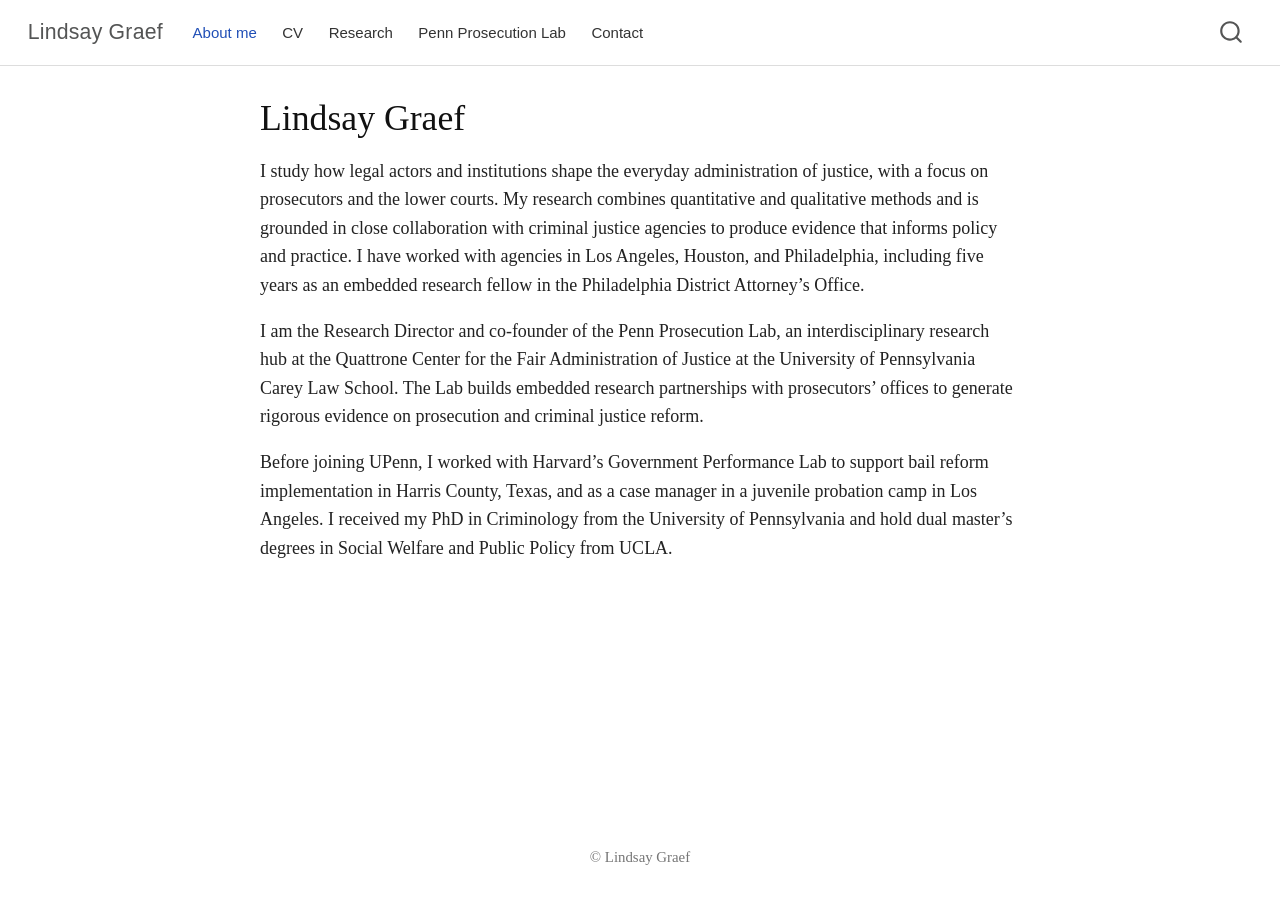
==== docs/index.html @ 4a2d10fc "starting website" ====
<!DOCTYPE html>
<html xmlns="http://www.w3.org/1999/xhtml" lang="en" xml:lang="en"><head>

<meta charset="utf-8">
<meta name="generator" content="quarto-1.9.38">

<meta name="viewport" content="width=device-width, initial-scale=1.0, user-scalable=yes">


<title>Lindsay Graef</title>
<style>
/* Default styles provided by pandoc.
** See https://pandoc.org/MANUAL.html#variables-for-html for config info.
*/
code{white-space: pre-wrap;}
span.smallcaps{font-variant: small-caps;}
div.columns{display: flex; gap: min(4vw, 1.5em);}
div.column{flex: auto; overflow-x: auto;}
div.hanging-indent{margin-left: 1.5em; text-indent: -1.5em;}
ul.task-list{list-style: none;}
ul.task-list li input[type="checkbox"] {
  width: 0.8em;
  margin: 0 0.8em 0.2em -1em; /* quarto-specific, see https://github.com/quarto-dev/quarto-cli/issues/4556 */ 
  vertical-align: middle;
}
</style>


<script src="site_libs/quarto-nav/quarto-nav.js"></script>
<script src="site_libs/quarto-nav/headroom.min.js"></script>
<script src="site_libs/clipboard/clipboard.min.js"></script>
<script src="site_libs/quarto-search/autocomplete.umd.js"></script>
<script src="site_libs/quarto-search/fuse.min.js"></script>
<script src="site_libs/quarto-search/quarto-search.js"></script>
<meta name="quarto:offset" content="./">
<script src="site_libs/quarto-html/quarto.js" type="module"></script>
<script src="site_libs/quarto-html/tabsets/tabsets.js" type="module"></script>
<script src="site_libs/quarto-html/popper.min.js"></script>
<script src="site_libs/quarto-html/tippy.umd.min.js"></script>
<script src="site_libs/quarto-html/anchor.min.js"></script>
<link href="site_libs/quarto-html/tippy.css" rel="stylesheet">
<link href="site_libs/quarto-html/quarto-syntax-highlighting-15634bcf2e68342d4ad2dfa704d543f6.css" rel="stylesheet" id="quarto-text-highlighting-styles">
<script src="site_libs/bootstrap/bootstrap.min.js"></script>
<link href="site_libs/bootstrap/bootstrap-icons.css" rel="stylesheet">
<link href="site_libs/bootstrap/bootstrap-158031087360bce0ff56dc785ce39e06.min.css" rel="stylesheet" append-hash="true" id="quarto-bootstrap" data-mode="light">
<script id="quarto-search-options" type="application/json">{
  "location": "navbar",
  "copy-button": false,
  "collapse-after": 3,
  "panel-placement": "end",
  "type": "overlay",
  "limit": 50,
  "keyboard-shortcut": [
    "f",
    "/",
    "s"
  ],
  "show-item-context": false,
  "language": {
    "search-no-results-text": "No results",
    "search-matching-documents-text": "matching documents",
    "search-copy-link-title": "Copy link to search",
    "search-hide-matches-text": "Hide additional matches",
    "search-more-match-text": "more match in this document",
    "search-more-matches-text": "more matches in this document",
    "search-clear-button-title": "Clear",
    "search-text-placeholder": "",
    "search-detached-cancel-button-title": "Cancel",
    "search-submit-button-title": "Submit",
    "search-label": "Search"
  }
}</script>
<style>html{ scroll-behavior: smooth; }</style>


<link rel="stylesheet" href="styles.css">
</head>

<body class="nav-fixed quarto-light">

<div id="quarto-search-results"></div>
  <header id="quarto-header" class="headroom fixed-top">
    <nav class="navbar navbar-expand-lg " data-bs-theme="dark">
      <div class="navbar-container container-fluid">
      <div class="navbar-brand-container mx-auto">
    <a class="navbar-brand" href="./index.html">
    <span class="navbar-title">Lindsay Graef</span>
    </a>
  </div>
            <div id="quarto-search" class="" title="Search"></div>
          <button class="navbar-toggler" type="button" data-bs-toggle="collapse" data-bs-target="#navbarCollapse" aria-controls="navbarCollapse" role="menu" aria-expanded="false" aria-label="Toggle navigation" onclick="if (window.quartoToggleHeadroom) { window.quartoToggleHeadroom(); }">
  <span class="navbar-toggler-icon"></span>
</button>
          <div class="collapse navbar-collapse" id="navbarCollapse">
            <ul class="navbar-nav navbar-nav-scroll me-auto">
  <li class="nav-item">
    <a class="nav-link active" href="./index.html" aria-current="page"> 
<span class="menu-text">About me</span></a>
  </li>  
  <li class="nav-item">
    <a class="nav-link" href="./cv.html"> 
<span class="menu-text">CV</span></a>
  </li>  
  <li class="nav-item">
    <a class="nav-link" href="./research.html"> 
<span class="menu-text">Research</span></a>
  </li>  
  <li class="nav-item">
    <a class="nav-link" href="https://www.law.upenn.edu/institutes/quattronecenter/"> 
<span class="menu-text">Penn Prosecution Lab</span></a>
  </li>  
  <li class="nav-item">
    <a class="nav-link" href="./contact.html"> 
<span class="menu-text">Contact</span></a>
  </li>  
</ul>
            <ul class="navbar-nav navbar-nav-scroll ms-auto">
</ul>
          </div> <!-- /navcollapse -->
            <div class="quarto-navbar-tools">
</div>
      </div> <!-- /container-fluid -->
    </nav>
</header>
<!-- content -->
<div id="quarto-content" class="quarto-container page-columns page-rows-contents page-layout-full page-navbar">
<!-- sidebar -->
<!-- margin-sidebar -->
    
<!-- main -->
<main class="content column-page" id="quarto-document-content">

<header id="title-block-header" class="quarto-title-block default">
<div class="quarto-title">
<h1 class="title">Lindsay Graef</h1>
</div>



<div class="quarto-title-meta column-page">

    
  
    
  </div>
  


</header>


<p>I study how legal actors and institutions shape the everyday administration of justice, with a focus on prosecutors and the lower courts. My research combines quantitative and qualitative methods and is grounded in close collaboration with criminal justice agencies to produce evidence that informs policy and practice. I have worked with agencies in Los Angeles, Houston, and Philadelphia, including five years as an embedded research fellow in the Philadelphia District Attorney’s Office.</p>
<p>I am the Research Director and co-founder of the Penn Prosecution Lab, an interdisciplinary research hub at the Quattrone Center for the Fair Administration of Justice at the University of Pennsylvania Carey Law School. The Lab builds embedded research partnerships with prosecutors’ offices to generate rigorous evidence on prosecution and criminal justice reform.</p>
<p>Before joining UPenn, I worked with Harvard’s Government Performance Lab to support bail reform implementation in Harris County, Texas, and as a case manager in a juvenile probation camp in Los Angeles. I received my PhD in Criminology from the University of Pennsylvania and hold dual master’s degrees in Social Welfare and Public Policy from UCLA.</p>



</main> <!-- /main -->
<script id="quarto-html-after-body" type="application/javascript">
  window.document.addEventListener("DOMContentLoaded", function (event) {
    const icon = "";
    const anchorJS = new window.AnchorJS();
    anchorJS.options = {
      placement: 'right',
      icon: icon
    };
    anchorJS.add('.anchored');
    const isCodeAnnotation = (el) => {
      for (const clz of el.classList) {
        if (clz.startsWith('code-annotation-')) {                     
          return true;
        }
      }
      return false;
    }
    const onCopySuccess = function(e) {
      // button target
      const button = e.trigger;
      // don't keep focus
      button.blur();
      // flash "checked"
      button.classList.add('code-copy-button-checked');
      var currentTitle = button.getAttribute("title");
      button.setAttribute("title", "Copied!");
      let tooltip;
      if (window.bootstrap) {
        button.setAttribute("data-bs-toggle", "tooltip");
        button.setAttribute("data-bs-placement", "left");
        button.setAttribute("data-bs-title", "Copied!");
        tooltip = new bootstrap.Tooltip(button, 
          { trigger: "manual", 
            customClass: "code-copy-button-tooltip",
            offset: [0, -8]});
        tooltip.show();    
      }
      setTimeout(function() {
        if (tooltip) {
          tooltip.hide();
          button.removeAttribute("data-bs-title");
          button.removeAttribute("data-bs-toggle");
          button.removeAttribute("data-bs-placement");
        }
        button.setAttribute("title", currentTitle);
        button.classList.remove('code-copy-button-checked');
      }, 1000);
      // clear code selection
      e.clearSelection();
    }
    const getTextToCopy = function(trigger) {
      const outerScaffold = trigger.parentElement.cloneNode(true);
      const codeEl = outerScaffold.querySelector('code');
      for (const childEl of codeEl.children) {
        if (isCodeAnnotation(childEl)) {
          childEl.remove();
        }
      }
      return codeEl.innerText;
    }
    const clipboard = new window.ClipboardJS('.code-copy-button:not([data-in-quarto-modal])', {
      text: getTextToCopy
    });
    clipboard.on('success', onCopySuccess);
    if (window.document.getElementById('quarto-embedded-source-code-modal')) {
      const clipboardModal = new window.ClipboardJS('.code-copy-button[data-in-quarto-modal]', {
        text: getTextToCopy,
        container: window.document.getElementById('quarto-embedded-source-code-modal')
      });
      clipboardModal.on('success', onCopySuccess);
    }
      var localhostRegex = new RegExp(/^(?:http|https):\/\/localhost\:?[0-9]*\//);
      var mailtoRegex = new RegExp(/^mailto:/);
        var filterRegex = new RegExp("https:\/\/lagraef\.github\.io\/website\/");
      var isInternal = (href) => {
          return filterRegex.test(href) || localhostRegex.test(href) || mailtoRegex.test(href);
      }
      // Inspect non-navigation links and adorn them if external
     var links = window.document.querySelectorAll('a[href]:not(.nav-link):not(.navbar-brand):not(.toc-action):not(.sidebar-link):not(.sidebar-item-toggle):not(.pagination-link):not(.no-external):not([aria-hidden]):not(.dropdown-item):not(.quarto-navigation-tool):not(.about-link)');
      for (var i=0; i<links.length; i++) {
        const link = links[i];
        if (!isInternal(link.href)) {
          // undo the damage that might have been done by quarto-nav.js in the case of
          // links that we want to consider external
          if (link.dataset.originalHref !== undefined) {
            link.href = link.dataset.originalHref;
          }
        }
      }
    function tippyHover(el, contentFn, onTriggerFn, onUntriggerFn) {
      const config = {
        allowHTML: true,
        maxWidth: 500,
        delay: 100,
        arrow: false,
        appendTo: function(el) {
            return el.parentElement;
        },
        interactive: true,
        interactiveBorder: 10,
        theme: 'quarto',
        placement: 'bottom-start',
      };
      if (contentFn) {
        config.content = contentFn;
      }
      if (onTriggerFn) {
        config.onTrigger = onTriggerFn;
      }
      if (onUntriggerFn) {
        config.onUntrigger = onUntriggerFn;
      }
      window.tippy(el, config); 
    }
    const noterefs = window.document.querySelectorAll('a[role="doc-noteref"]');
    for (var i=0; i<noterefs.length; i++) {
      const ref = noterefs[i];
      tippyHover(ref, function() {
        // use id or data attribute instead here
        let href = ref.getAttribute('data-footnote-href') || ref.getAttribute('href');
        try { href = new URL(href).hash; } catch {}
        const id = href.replace(/^#\/?/, "");
        const note = window.document.getElementById(id);
        if (note) {
          return note.innerHTML;
        } else {
          return "";
        }
      });
    }
    const xrefs = window.document.querySelectorAll('a.quarto-xref');
    const processXRef = (id, note) => {
      // Strip column container classes
      const stripColumnClz = (el) => {
        el.classList.remove("page-full", "page-columns");
        if (el.children) {
          for (const child of el.children) {
            stripColumnClz(child);
          }
        }
      }
      stripColumnClz(note)
      if (id === null || id.startsWith('sec-')) {
        // Special case sections, only their first couple elements
        const container = document.createElement("div");
        if (note.children && note.children.length > 2) {
          container.appendChild(note.children[0].cloneNode(true));
          for (let i = 1; i < note.children.length; i++) {
            const child = note.children[i];
            if (child.tagName === "P" && child.innerText === "") {
              continue;
            } else {
              container.appendChild(child.cloneNode(true));
              break;
            }
          }
          if (window.Quarto?.typesetMath) {
            window.Quarto.typesetMath(container);
          }
          return container.innerHTML
        } else {
          if (window.Quarto?.typesetMath) {
            window.Quarto.typesetMath(note);
          }
          return note.innerHTML;
        }
      } else {
        // Remove any anchor links if they are present
        const anchorLink = note.querySelector('a.anchorjs-link');
        if (anchorLink) {
          anchorLink.remove();
        }
        if (window.Quarto?.typesetMath) {
          window.Quarto.typesetMath(note);
        }
        if (note.classList.contains("callout")) {
          return note.outerHTML;
        } else {
          return note.innerHTML;
        }
      }
    }
    for (var i=0; i<xrefs.length; i++) {
      const xref = xrefs[i];
      tippyHover(xref, undefined, function(instance) {
        instance.disable();
        let url = xref.getAttribute('href');
        let hash = undefined; 
        if (url.startsWith('#')) {
          hash = url;
        } else {
          try { hash = new URL(url).hash; } catch {}
        }
        if (hash) {
          const id = hash.replace(/^#\/?/, "");
          const note = window.document.getElementById(id);
          if (note !== null) {
            try {
              const html = processXRef(id, note.cloneNode(true));
              instance.setContent(html);
            } finally {
              instance.enable();
              instance.show();
            }
          } else {
            // See if we can fetch this
            fetch(url.split('#')[0])
            .then(res => res.text())
            .then(html => {
              const parser = new DOMParser();
              const htmlDoc = parser.parseFromString(html, "text/html");
              const note = htmlDoc.getElementById(id);
              if (note !== null) {
                const html = processXRef(id, note);
                instance.setContent(html);
              } 
            }).finally(() => {
              instance.enable();
              instance.show();
            });
          }
        } else {
          // See if we can fetch a full url (with no hash to target)
          // This is a special case and we should probably do some content thinning / targeting
          fetch(url)
          .then(res => res.text())
          .then(html => {
            const parser = new DOMParser();
            const htmlDoc = parser.parseFromString(html, "text/html");
            const note = htmlDoc.querySelector('main.content');
            if (note !== null) {
              // This should only happen for chapter cross references
              // (since there is no id in the URL)
              // remove the first header
              if (note.children.length > 0 && note.children[0].tagName === "HEADER") {
                note.children[0].remove();
              }
              const html = processXRef(null, note);
              instance.setContent(html);
            } 
          }).finally(() => {
            instance.enable();
            instance.show();
          });
        }
      }, function(instance) {
      });
    }
        let selectedAnnoteEl;
        const selectorForAnnotation = ( cell, annotation) => {
          let cellAttr = 'data-code-cell="' + cell + '"';
          let lineAttr = 'data-code-annotation="' +  annotation + '"';
          const selector = 'span[' + cellAttr + '][' + lineAttr + ']';
          return selector;
        }
        const selectCodeLines = (annoteEl) => {
          const doc = window.document;
          const targetCell = annoteEl.getAttribute("data-target-cell");
          const targetAnnotation = annoteEl.getAttribute("data-target-annotation");
          const annoteSpan = window.document.querySelector(selectorForAnnotation(targetCell, targetAnnotation));
          const lines = annoteSpan.getAttribute("data-code-lines").split(",");
          const lineIds = lines.map((line) => {
            return targetCell + "-" + line;
          })
          let top = null;
          let height = null;
          let parent = null;
          if (lineIds.length > 0) {
              //compute the position of the single el (top and bottom and make a div)
              const el = window.document.getElementById(lineIds[0]);
              top = el.offsetTop;
              height = el.offsetHeight;
              parent = el.parentElement.parentElement;
            if (lineIds.length > 1) {
              const lastEl = window.document.getElementById(lineIds[lineIds.length - 1]);
              const bottom = lastEl.offsetTop + lastEl.offsetHeight;
              height = bottom - top;
            }
            if (top !== null && height !== null && parent !== null) {
              // cook up a div (if necessary) and position it 
              let div = window.document.getElementById("code-annotation-line-highlight");
              if (div === null) {
                div = window.document.createElement("div");
                div.setAttribute("id", "code-annotation-line-highlight");
                div.style.position = 'absolute';
                parent.appendChild(div);
              }
              div.style.top = top - 2 + "px";
              div.style.height = height + 4 + "px";
              div.style.left = 0;
              let gutterDiv = window.document.getElementById("code-annotation-line-highlight-gutter");
              if (gutterDiv === null) {
                gutterDiv = window.document.createElement("div");
                gutterDiv.setAttribute("id", "code-annotation-line-highlight-gutter");
                gutterDiv.style.position = 'absolute';
                const codeCell = window.document.getElementById(targetCell);
                const gutter = codeCell.querySelector('.code-annotation-gutter');
                gutter.appendChild(gutterDiv);
              }
              gutterDiv.style.top = top - 2 + "px";
              gutterDiv.style.height = height + 4 + "px";
            }
            selectedAnnoteEl = annoteEl;
          }
        };
        const unselectCodeLines = () => {
          const elementsIds = ["code-annotation-line-highlight", "code-annotation-line-highlight-gutter"];
          elementsIds.forEach((elId) => {
            const div = window.document.getElementById(elId);
            if (div) {
              div.remove();
            }
          });
          selectedAnnoteEl = undefined;
        };
          // Handle positioning of the toggle
      window.addEventListener(
        "resize",
        throttle(() => {
          elRect = undefined;
          if (selectedAnnoteEl) {
            selectCodeLines(selectedAnnoteEl);
          }
        }, 10)
      );
      function throttle(fn, ms) {
      let throttle = false;
      let timer;
        return (...args) => {
          if(!throttle) { // first call gets through
              fn.apply(this, args);
              throttle = true;
          } else { // all the others get throttled
              if(timer) clearTimeout(timer); // cancel #2
              timer = setTimeout(() => {
                fn.apply(this, args);
                timer = throttle = false;
              }, ms);
          }
        };
      }
        // Attach click handler to the DT
        const annoteDls = window.document.querySelectorAll('dt[data-target-cell]');
        for (const annoteDlNode of annoteDls) {
          annoteDlNode.addEventListener('click', (event) => {
            const clickedEl = event.target;
            if (clickedEl !== selectedAnnoteEl) {
              unselectCodeLines();
              const activeEl = window.document.querySelector('dt[data-target-cell].code-annotation-active');
              if (activeEl) {
                activeEl.classList.remove('code-annotation-active');
              }
              selectCodeLines(clickedEl);
              clickedEl.classList.add('code-annotation-active');
            } else {
              // Unselect the line
              unselectCodeLines();
              clickedEl.classList.remove('code-annotation-active');
            }
          });
        }
    const findCites = (el) => {
      const parentEl = el.parentElement;
      if (parentEl) {
        const cites = parentEl.dataset.cites;
        if (cites) {
          return {
            el,
            cites: cites.split(' ')
          };
        } else {
          return findCites(el.parentElement)
        }
      } else {
        return undefined;
      }
    };
    var bibliorefs = window.document.querySelectorAll('a[role="doc-biblioref"]');
    for (var i=0; i<bibliorefs.length; i++) {
      const ref = bibliorefs[i];
      const citeInfo = findCites(ref);
      if (citeInfo) {
        tippyHover(citeInfo.el, function() {
          var popup = window.document.createElement('div');
          citeInfo.cites.forEach(function(cite) {
            var citeDiv = window.document.createElement('div');
            citeDiv.classList.add('hanging-indent');
            citeDiv.classList.add('csl-entry');
            var biblioDiv = window.document.getElementById('ref-' + cite);
            if (biblioDiv) {
              citeDiv.innerHTML = biblioDiv.innerHTML;
            }
            popup.appendChild(citeDiv);
          });
          return popup.innerHTML;
        });
      }
    }
  });
  </script>
</div> <!-- /content -->
<footer class="footer">
  <div class="nav-footer">
    <div class="nav-footer-left">
      &nbsp;
    </div>   
    <div class="nav-footer-center">
<p>© Lindsay Graef</p>
</div>
    <div class="nav-footer-right">
      &nbsp;
    </div>
  </div>
</footer>




<script src="site_libs/quarto-html/zenscroll-min.js"></script>
</body></html>
---- docs/site_libs/quarto-html/tippy.css ----
.tippy-box[data-animation=fade][data-state=hidden]{opacity:0}[data-tippy-root]{max-width:calc(100vw - 10px)}.tippy-box{position:relative;background-color:#333;color:#fff;border-radius:4px;font-size:14px;line-height:1.4;white-space:normal;outline:0;transition-property:transform,visibility,opacity}.tippy-box[data-placement^=top]>.tippy-arrow{bottom:0}.tippy-box[data-placement^=top]>.tippy-arrow:before{bottom:-7px;left:0;border-width:8px 8px 0;border-top-color:initial;transform-origin:center top}.tippy-box[data-placement^=bottom]>.tippy-arrow{top:0}.tippy-box[data-placement^=bottom]>.tippy-arrow:before{top:-7px;left:0;border-width:0 8px 8px;border-bottom-color:initial;transform-origin:center bottom}.tippy-box[data-placement^=left]>.tippy-arrow{right:0}.tippy-box[data-placement^=left]>.tippy-arrow:before{border-width:8px 0 8px 8px;border-left-color:initial;right:-7px;transform-origin:center left}.tippy-box[data-placement^=right]>.tippy-arrow{left:0}.tippy-box[data-placement^=right]>.tippy-arrow:before{left:-7px;border-width:8px 8px 8px 0;border-right-color:initial;transform-origin:center right}.tippy-box[data-inertia][data-state=visible]{transition-timing-function:cubic-bezier(.54,1.5,.38,1.11)}.tippy-arrow{width:16px;height:16px;color:#333}.tippy-arrow:before{content:"";position:absolute;border-color:transparent;border-style:solid}.tippy-content{position:relative;padding:5px 9px;z-index:1}
---- docs/site_libs/quarto-html/quarto-syntax-highlighting-15634bcf2e68342d4ad2dfa704d543f6.css ----
/* quarto syntax highlight colors */
:root {
  --quarto-hl-ot-color: #003B4F;
  --quarto-hl-at-color: #657422;
  --quarto-hl-ss-color: #20794D;
  --quarto-hl-an-color: #5E5E5E;
  --quarto-hl-fu-color: #4758AB;
  --quarto-hl-st-color: #20794D;
  --quarto-hl-cf-color: #003B4F;
  --quarto-hl-op-color: #5E5E5E;
  --quarto-hl-er-color: #AD0000;
  --quarto-hl-bn-color: #AD0000;
  --quarto-hl-al-color: #AD0000;
  --quarto-hl-va-color: #111111;
  --quarto-hl-bu-color: inherit;
  --quarto-hl-ex-color: inherit;
  --quarto-hl-pp-color: #AD0000;
  --quarto-hl-in-color: #5E5E5E;
  --quarto-hl-vs-color: #20794D;
  --quarto-hl-wa-color: #5E5E5E;
  --quarto-hl-do-color: #5E5E5E;
  --quarto-hl-im-color: #00769E;
  --quarto-hl-ch-color: #20794D;
  --quarto-hl-dt-color: #AD0000;
  --quarto-hl-fl-color: #AD0000;
  --quarto-hl-co-color: #5E5E5E;
  --quarto-hl-cv-color: #5E5E5E;
  --quarto-hl-cn-color: #8f5902;
  --quarto-hl-sc-color: #5E5E5E;
  --quarto-hl-dv-color: #AD0000;
  --quarto-hl-kw-color: #003B4F;
}

/* other quarto variables */
:root {
  --quarto-font-monospace: SFMono-Regular, Menlo, Monaco, Consolas, "Liberation Mono", "Courier New", monospace;
}

/* syntax highlight based on Pandoc's rules */
pre > code.sourceCode > span {
  color: #003B4F;
}

code.sourceCode > span {
  color: #003B4F;
}

div.sourceCode,
div.sourceCode pre.sourceCode {
  color: #003B4F;
}

/* Normal */
code span {
  color: #003B4F;
}

/* Alert */
code span.al {
  color: #AD0000;
  font-style: inherit;
}

/* Annotation */
code span.an {
  color: #5E5E5E;
  font-style: inherit;
}

/* Attribute */
code span.at {
  color: #657422;
  font-style: inherit;
}

/* BaseN */
code span.bn {
  color: #AD0000;
  font-style: inherit;
}

/* BuiltIn */
code span.bu {
  font-style: inherit;
}

/* ControlFlow */
code span.cf {
  color: #003B4F;
  font-weight: bold;
  font-style: inherit;
}

/* Char */
code span.ch {
  color: #20794D;
  font-style: inherit;
}

/* Constant */
code span.cn {
  color: #8f5902;
  font-style: inherit;
}

/* Comment */
code span.co {
  color: #5E5E5E;
  font-style: inherit;
}

/* CommentVar */
code span.cv {
  color: #5E5E5E;
  font-style: italic;
}

/* Documentation */
code span.do {
  color: #5E5E5E;
  font-style: italic;
}

/* DataType */
code span.dt {
  color: #AD0000;
  font-style: inherit;
}

/* DecVal */
code span.dv {
  color: #AD0000;
  font-style: inherit;
}

/* Error */
code span.er {
  color: #AD0000;
  font-style: inherit;
}

/* Extension */
code span.ex {
  font-style: inherit;
}

/* Float */
code span.fl {
  color: #AD0000;
  font-style: inherit;
}

/* Function */
code span.fu {
  color: #4758AB;
  font-style: inherit;
}

/* Import */
code span.im {
  color: #00769E;
  font-style: inherit;
}

/* Information */
code span.in {
  color: #5E5E5E;
  font-style: inherit;
}

/* Keyword */
code span.kw {
  color: #003B4F;
  font-weight: bold;
  font-style: inherit;
}

/* Operator */
code span.op {
  color: #5E5E5E;
  font-style: inherit;
}

/* Other */
code span.ot {
  color: #003B4F;
  font-style: inherit;
}

/* Preprocessor */
code span.pp {
  color: #AD0000;
  font-style: inherit;
}

/* SpecialChar */
code span.sc {
  color: #5E5E5E;
  font-style: inherit;
}

/* SpecialString */
code span.ss {
  color: #20794D;
  font-style: inherit;
}

/* String */
code span.st {
  color: #20794D;
  font-style: inherit;
}

/* Variable */
code span.va {
  color: #111111;
  font-style: inherit;
}

/* VerbatimString */
code span.vs {
  color: #20794D;
  font-style: inherit;
}

/* Warning */
code span.wa {
  color: #5E5E5E;
  font-style: italic;
}

.prevent-inlining {
  content: "</";
}

/*# sourceMappingURL=f23921c56f73e400b49028c9186a1aa0.css.map */
---- docs/styles.css ----
/* Minimal academic website styling inspired by clean text-forward faculty pages. */

:root {
  --body-font: Georgia, "Times New Roman", serif;
  --nav-font: -apple-system, BlinkMacSystemFont, "Segoe UI", sans-serif;
  --text-color: #222222;
  --muted-color: #666666;
  --link-color: #7a2e1f;
  --border-color: #dddddd;
  --page-width: 760px;
}

body {
  font-family: var(--body-font);
  color: var(--text-color);
  font-size: 18px;
  line-height: 1.58;
  background: #ffffff;
}

.navbar {
  background: #ffffff;
  border-bottom: 1px solid var(--border-color);
  font-family: var(--nav-font);
  font-size: 15px;
  padding-top: 0.6rem;
  padding-bottom: 0.6rem;
}

.navbar-title {
  font-weight: 500;
  letter-spacing: 0.01em;
}

.navbar .nav-link {
  color: #333333;
  padding-left: 0.75rem !important;
  padding-right: 0.75rem !important;
}

.navbar .nav-link:hover,
a:hover {
  color: var(--link-color);
  text-decoration: underline;
}

.quarto-title-block .title {
  font-family: var(--body-font);
  font-size: 2.1rem;
  font-weight: 400;
  margin-bottom: 1.6rem;
}

main.content {
  max-width: var(--page-width);
  margin-left: auto;
  margin-right: auto;
  padding-top: 2.4rem;
  padding-bottom: 3rem;
}

h1, h2, h3 {
  font-family: var(--body-font);
  font-weight: 400;
  color: #111111;
}

h3 {
  font-size: 1.25rem;
  margin-top: 2rem;
  margin-bottom: 0.75rem;
}

p {
  margin-bottom: 1.05rem;
}

a {
  color: var(--link-color);
  text-decoration: none;
}

.page-footer {
  border-top: 1px solid var(--border-color);
  font-family: var(--nav-font);
  font-size: 13px;
  color: var(--muted-color);
}

@media (max-width: 800px) {
  body {
    font-size: 17px;
  }

  main.content {
    padding-left: 1.25rem;
    padding-right: 1.25rem;
  }
}
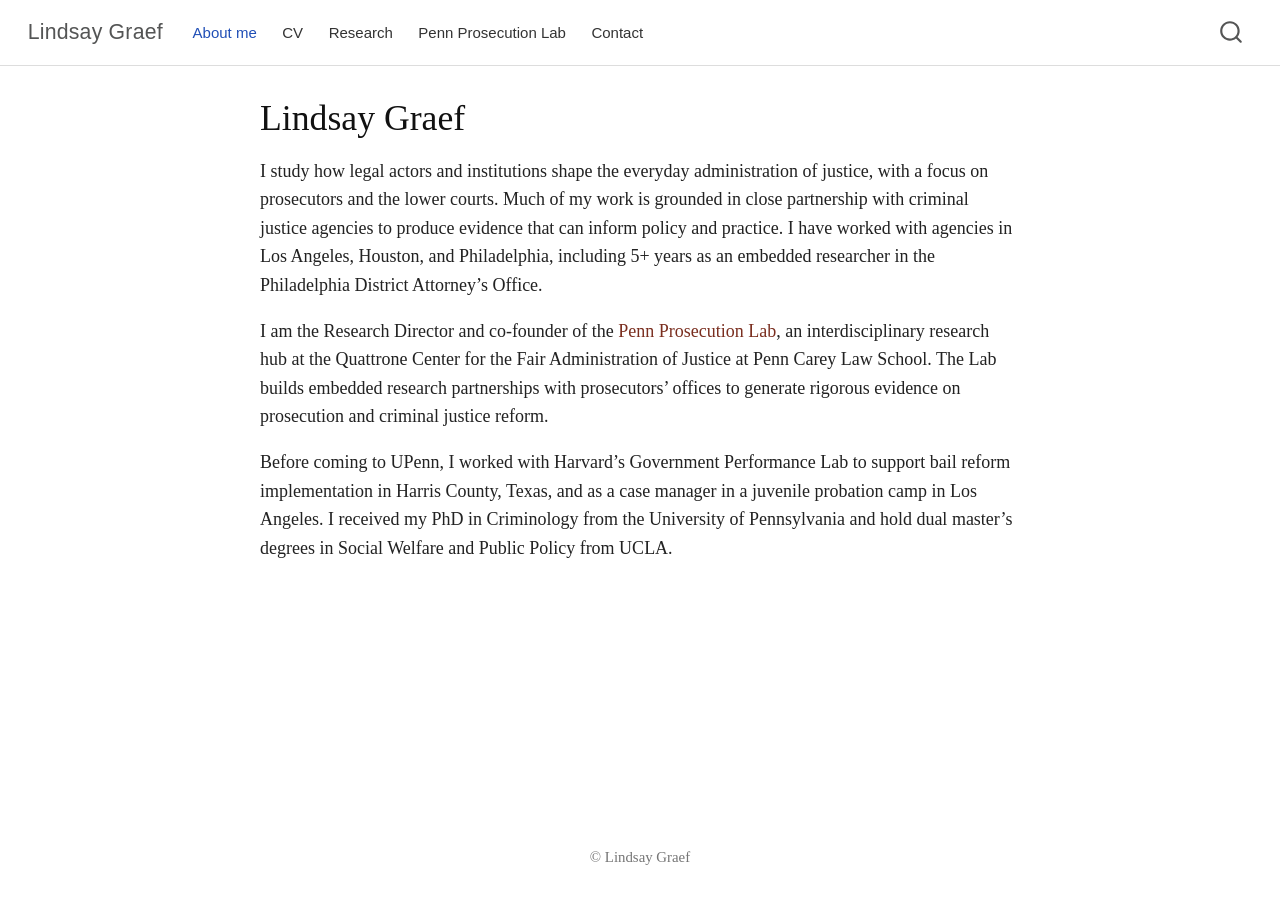
==== commit c5249beb: "updates to website" ====
--- a/docs/index.html
+++ b/docs/index.html
@@ -106,7 +106,7 @@
 <span class="menu-text">Research</span></a>
   </li>  
   <li class="nav-item">
-    <a class="nav-link" href="https://www.law.upenn.edu/institutes/quattronecenter/"> 
+    <a class="nav-link" href="https://www.law.upenn.edu/institutes/quattronecenter/prosecution-lab/"> 
 <span class="menu-text">Penn Prosecution Lab</span></a>
   </li>  
   <li class="nav-item">
@@ -149,9 +149,9 @@
 </header>
 
 
-<p>I study how legal actors and institutions shape the everyday administration of justice, with a focus on prosecutors and the lower courts. My research combines quantitative and qualitative methods and is grounded in close collaboration with criminal justice agencies to produce evidence that informs policy and practice. I have worked with agencies in Los Angeles, Houston, and Philadelphia, including five years as an embedded research fellow in the Philadelphia District Attorney’s Office.</p>
-<p>I am the Research Director and co-founder of the Penn Prosecution Lab, an interdisciplinary research hub at the Quattrone Center for the Fair Administration of Justice at the University of Pennsylvania Carey Law School. The Lab builds embedded research partnerships with prosecutors’ offices to generate rigorous evidence on prosecution and criminal justice reform.</p>
-<p>Before joining UPenn, I worked with Harvard’s Government Performance Lab to support bail reform implementation in Harris County, Texas, and as a case manager in a juvenile probation camp in Los Angeles. I received my PhD in Criminology from the University of Pennsylvania and hold dual master’s degrees in Social Welfare and Public Policy from UCLA.</p>
+<p>I study how legal actors and institutions shape the everyday administration of justice, with a focus on prosecutors and the lower courts. Much of my work is grounded in close partnership with criminal justice agencies to produce evidence that can inform policy and practice. I have worked with agencies in Los Angeles, Houston, and Philadelphia, including 5+ years as an embedded researcher in the Philadelphia District Attorney’s Office.</p>
+<p>I am the Research Director and co-founder of the <a href="https://www.law.upenn.edu/institutes/quattronecenter/prosecution-lab/">Penn Prosecution Lab</a>, an interdisciplinary research hub at the Quattrone Center for the Fair Administration of Justice at Penn Carey Law School. The Lab builds embedded research partnerships with prosecutors’ offices to generate rigorous evidence on prosecution and criminal justice reform.</p>
+<p>Before coming to UPenn, I worked with Harvard’s Government Performance Lab to support bail reform implementation in Harris County, Texas, and as a case manager in a juvenile probation camp in Los Angeles. I received my PhD in Criminology from the University of Pennsylvania and hold dual master’s degrees in Social Welfare and Public Policy from UCLA.</p>
 
 
 
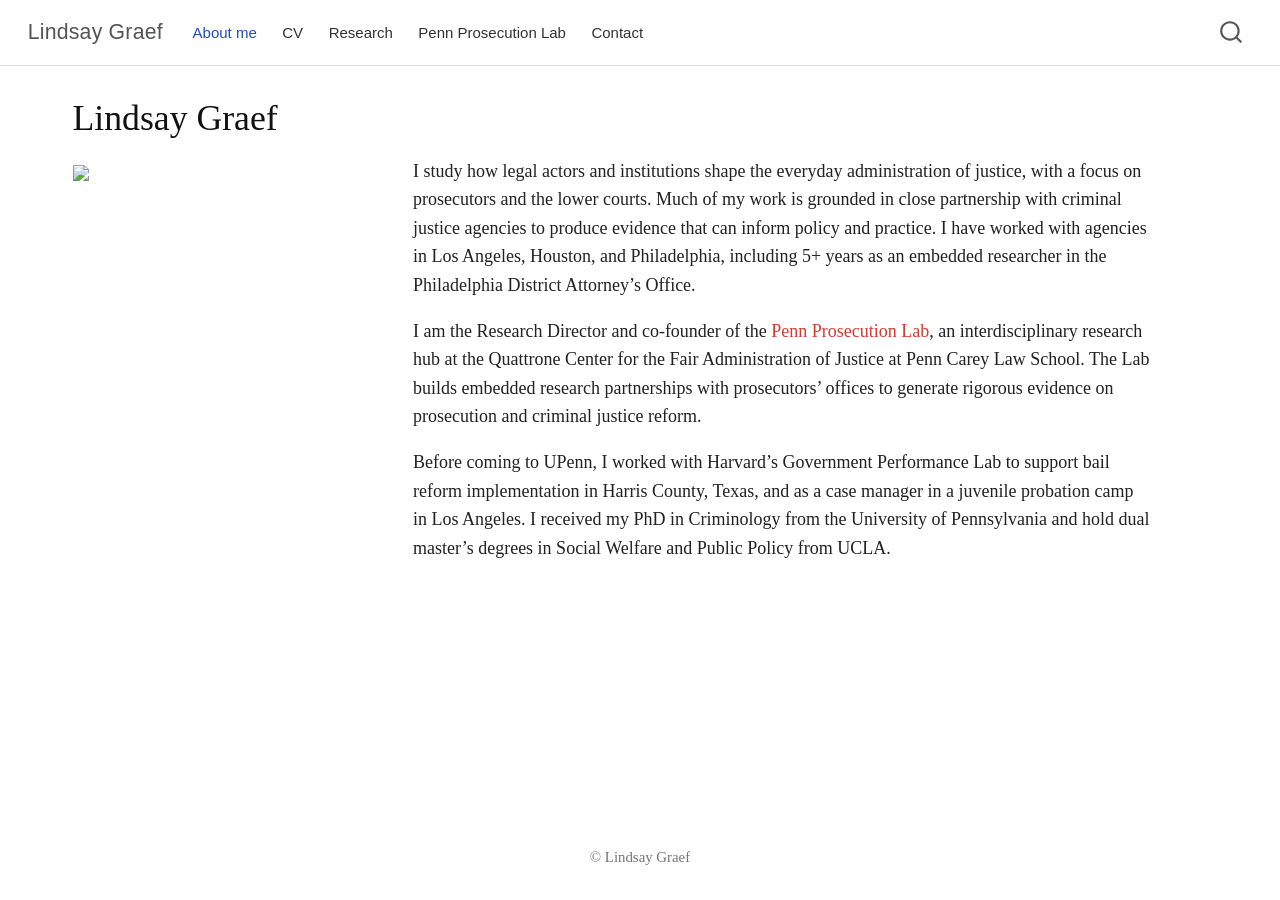
==== commit bdaca468: "edits" ====
--- a/docs/index.html
+++ b/docs/index.html
@@ -149,9 +149,15 @@
 </header>
 
 
+<div class="columns">
+<div class="column" style="width:30%;">
+<p><img src="images/Headshot_LG-10.jpg" class="img-fluid" style="width:90.0%"></p>
+</div><div class="column" style="width:65%;">
 <p>I study how legal actors and institutions shape the everyday administration of justice, with a focus on prosecutors and the lower courts. Much of my work is grounded in close partnership with criminal justice agencies to produce evidence that can inform policy and practice. I have worked with agencies in Los Angeles, Houston, and Philadelphia, including 5+ years as an embedded researcher in the Philadelphia District Attorney’s Office.</p>
 <p>I am the Research Director and co-founder of the <a href="https://www.law.upenn.edu/institutes/quattronecenter/prosecution-lab/">Penn Prosecution Lab</a>, an interdisciplinary research hub at the Quattrone Center for the Fair Administration of Justice at Penn Carey Law School. The Lab builds embedded research partnerships with prosecutors’ offices to generate rigorous evidence on prosecution and criminal justice reform.</p>
 <p>Before coming to UPenn, I worked with Harvard’s Government Performance Lab to support bail reform implementation in Harris County, Texas, and as a case manager in a juvenile probation camp in Los Angeles. I received my PhD in Criminology from the University of Pennsylvania and hold dual master’s degrees in Social Welfare and Public Policy from UCLA.</p>
+</div>
+</div>
 
 
 
--- a/docs/styles.css
+++ b/docs/styles.css
@@ -97,3 +97,18 @@
     padding-right: 1.25rem;
   }
 }
+
+main.content {
+  max-width: 1200px;
+  margin-left: auto;
+  margin-right: auto;
+}
+
+/* Hyperlink color */
+a {
+  color: #D43A2F;
+}
+
+a:hover {
+  color: #B2342A;
+}
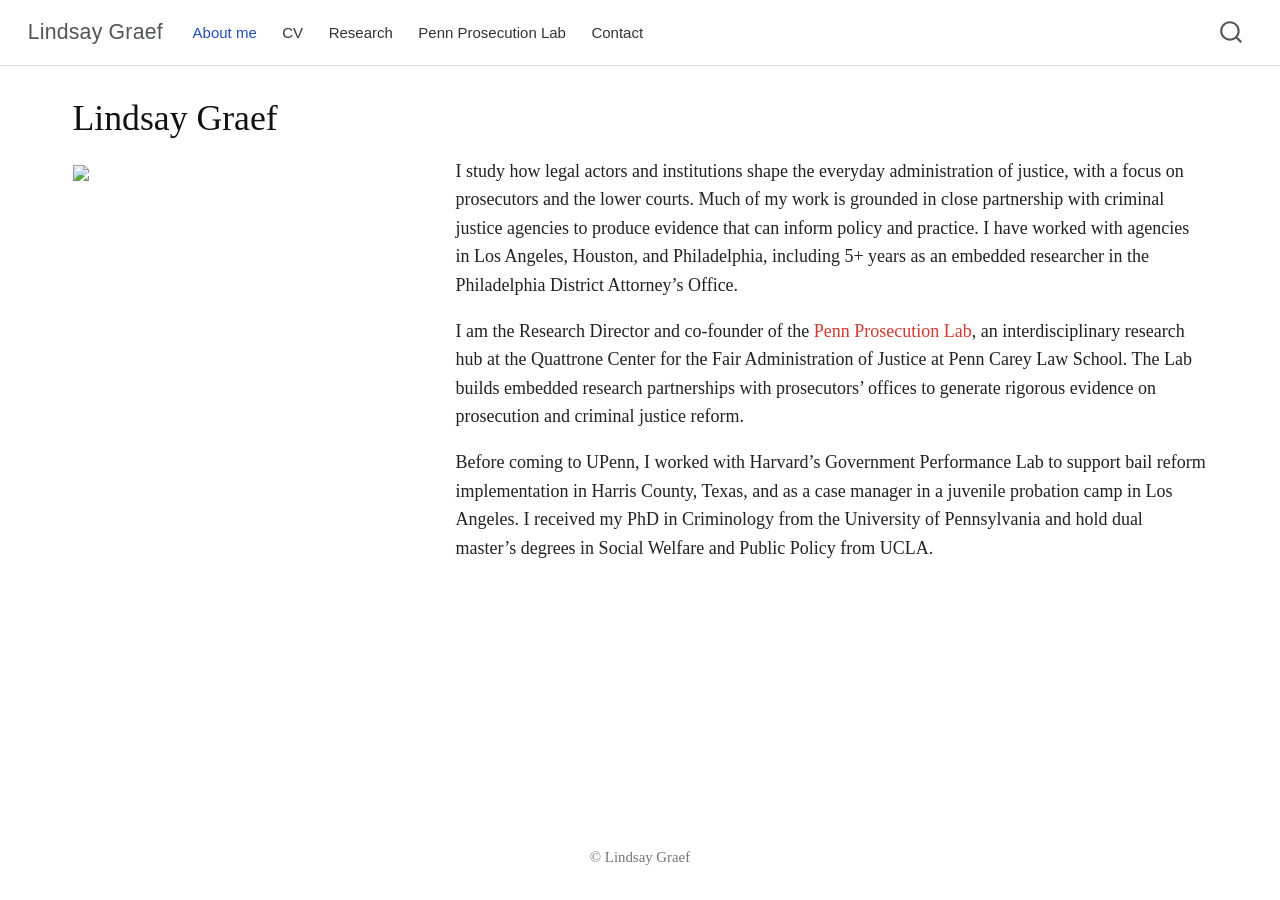
==== commit 312a435d: "updates" ====
--- a/docs/index.html
+++ b/docs/index.html
@@ -149,10 +149,11 @@
 </header>
 
 
-<div class="columns">
-<div class="column" style="width:30%;">
-<p><img src="images/Headshot_LG-10.jpg" class="img-fluid" style="width:90.0%"></p>
-</div><div class="column" style="width:65%;">
+<div class="home-bio">
+<div class="home-bio-photo">
+<p><img src="images/Headshot_LG-10.jpg" class="img-fluid"></p>
+</div>
+<div class="home-bio-text">
 <p>I study how legal actors and institutions shape the everyday administration of justice, with a focus on prosecutors and the lower courts. Much of my work is grounded in close partnership with criminal justice agencies to produce evidence that can inform policy and practice. I have worked with agencies in Los Angeles, Houston, and Philadelphia, including 5+ years as an embedded researcher in the Philadelphia District Attorney’s Office.</p>
 <p>I am the Research Director and co-founder of the <a href="https://www.law.upenn.edu/institutes/quattronecenter/prosecution-lab/">Penn Prosecution Lab</a>, an interdisciplinary research hub at the Quattrone Center for the Fair Administration of Justice at Penn Carey Law School. The Lab builds embedded research partnerships with prosecutors’ offices to generate rigorous evidence on prosecution and criminal justice reform.</p>
 <p>Before coming to UPenn, I worked with Harvard’s Government Performance Lab to support bail reform implementation in Harris County, Texas, and as a case manager in a juvenile probation camp in Los Angeles. I received my PhD in Criminology from the University of Pennsylvania and hold dual master’s degrees in Social Welfare and Public Policy from UCLA.</p>
--- a/docs/styles.css
+++ b/docs/styles.css
@@ -111,4 +111,41 @@
 
 a:hover {
   color: #B2342A;
+}
+
+/* Homepage bio layout */
+.home-bio {
+  display: flex;
+  gap: 2.5rem;
+  align-items: flex-start;
+}
+
+.home-bio-photo {
+  flex: 0 0 30%;
+}
+
+.home-bio-photo img {
+  width: 100%;
+  max-width: 300px;
+}
+
+.home-bio-text {
+  flex: 1;
+}
+
+/* Mobile layout */
+@media (max-width: 768px) {
+  .home-bio {
+    display: block;
+  }
+
+  .home-bio-photo {
+    text-align: center;
+    margin-bottom: 1.5rem;
+  }
+
+  .home-bio-photo img {
+    width: 70%;
+    max-width: 280px;
+  }
 }
